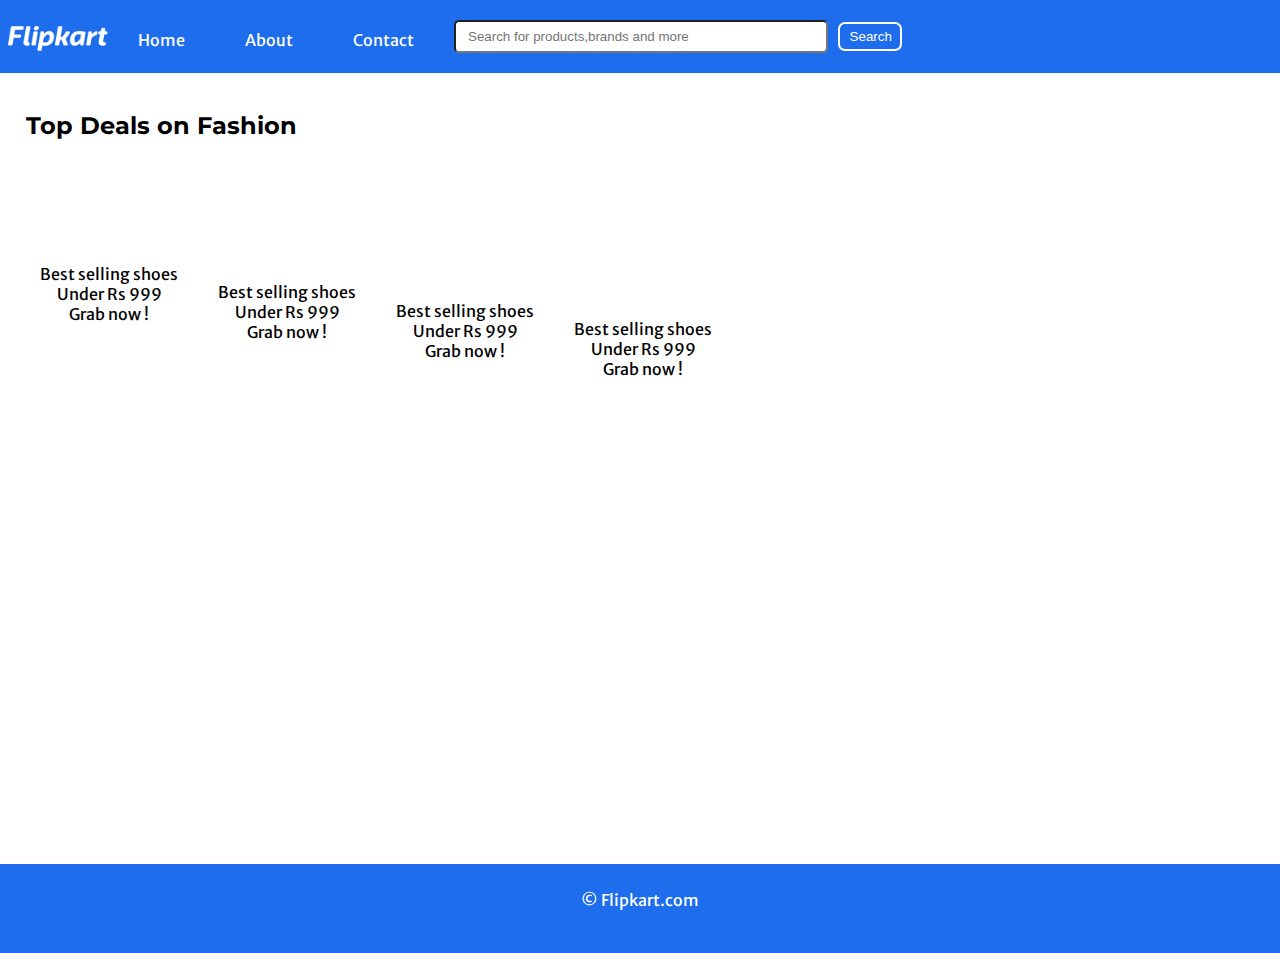
==== Web Development/codeWithHarry/FlipkartClone/index.html @ 8aa13978 "my commit" ====
<!DOCTYPE html>
<html lang="en">
<head>
    <meta charset="UTF-8">
    <meta http-equiv="X-UA-Compatible" content="IE=edge">
    <meta name="viewport" content="width=device-width, initial-scale=1.0">
    <title>Flipkart</title>
   <link rel="stylesheet" href="css/flipkart.css">
   <link rel="stylesheet" href="css/responsive.css">
   <link rel="icon" href="images/flipkart.png">
   <link rel="preconnect" href="https://fonts.googleapis.com">
<link rel="preconnect" href="https://fonts.gstatic.com" crossorigin>
<link href="https://fonts.googleapis.com/css2?family=Merriweather+Sans:wght@300&family=Montserrat:wght@100&family=Ms+Madi&family=Sacramento&family=Square+Peg&display=swap" rel="stylesheet">
</head>
<body>
    <header>
        <nav>
            <img class="logo"
            src="images/logo.png" alt=""
            width="100px" height="25px">
            <ul>
                <li><a href="#home"> Home</a> </li>
                <li><a href="#about">About</a></li>
                <li><a href="#Contact">Contact</a></li>
            </ul>
            <div class="search-bar">
                <label for="Search"></label>
                <input type="text" placeholder="Search for products,brands and more">
                <button class="search-btn">Search</button>
            </div>
           
        </nav>
    </header>
    <main>
        <div class="container">
        <div class="main-img">
            <img src="https://source.unsplash.com/1300x500/?clothes,electronics,jewellery" alt="">
        </div>
        <h2>Top Deals on Fashion</h2>
        <div class="card">
            <div class="card-item">
                <img src="https://source.unsplash.com/160x160/?shoes" alt="">
            
            <div class="item-desc">
                <p>Best selling shoes</p>
                <p>Under Rs 999</p>
                <p>Grab now !</p>
            </div>
            
        
        <div class="card">
            <div class="card-item">
                <img src="https://source.unsplash.com/160x160/?shoes" alt="">
            
            <div class="item-desc">
                <p>Best selling shoes</p>
                <p>Under Rs 999</p>
                <p>Grab now !</p>
            </div>
            <div class="card">
                <div class="card-item">
                    <img src="https://source.unsplash.com/160x160/?shoes" alt="">
                
                <div class="item-desc">
                    <p>Best selling shoes</p>
                    <p>Under Rs 999</p>
                    <p>Grab now !</p>
                </div>
                <div class="card">
                    <div class="card-item">
                        <img src="https://source.unsplash.com/160x160/?shoes" alt="">
                    
                    <div class="item-desc">
                        <p>Best selling shoes</p>
                        <p>Under Rs 999</p>
                        <p>Grab now !</p>
                    </div>
        
    
    </div>
    </main>
    <footer class="copyright">&copy Flipkart.com</footer>
</body>
</html>
---- Web Development/codeWithHarry/FlipkartClone/css/flipkart.css ----
body
{
    font-family: 'Merriweather Sans', sans-serif;
}
* {
    margin: 0;
    padding: 0;
}

/* header{ 
    padding: 50px auto 50px auto; 
 } */
nav ul {
    height: 58px;
    display: flex;
}

nav ul li {
    display: inline;
    margin: 30px;
    /* padding: 50px auto; */
}
nav ul li a{
    color: white;
    text-decoration: none;
}
nav ul li a:hover
{
    font-weight: bold;
}

nav {
    width: 1369px;
    /* height: 70px; */
    display: flex;
    /* padding: 50px auto 50px auto; */
    justify-content: left;
    background-color: #1d6ded;
    color: white;
    /* position: static;
    top: 0px; */
  

    /* padding: 20px auto 20px 10px; invalid property here*/
}

.logo {
   
    display: flex;
    align-items: center;
    padding: 26px 0 22px 8px;
    
}
.search-bar
{
    display: flex;
    align-items: center;
    
}
.search-bar input
{
    border-radius: 5px;
    margin: auto 10px;
    width: 27vw;
height: 29px;
padding: 0 12px;
}
.search-btn
{display: flex; 
margin:21px 0;
width: 64px;
height: 29px;
padding: 5px 0 0 10px;
background-color:#1d6ded;
color: white;
border-style: solid;
border-width: 2px;
border-color: white;
border-radius: 7px;
cursor: pointer;

}
.search-btn:hover
{
    background-color: white;
    color: #1d6ded;
}

.container {
    min-height: calc(100vh - 58px - 7vh); 
    /*100vh-nav ul height-copyright height*/
}
.main-img
{
    width: 70vw;
    margin: 12px 0 auto 30px;
    display: flex;
    align-items: center;
}
 h2
{
    padding: 26px 26px;
    font-family:Montserrat;
}
    .card
{
    /* background-color: purple; */
    max-width: 171vw;
    margin: 37px auto auto 40px;
    /* display:flex; */
}
.card-item
{
    display:flex;
    justify-content: center;
    align-items: center;
    /* margin: 0 15px; */
}

.item-desc
{  display: flex;
    text-align: center;
    margin: 5px 0;
    flex-direction: column;
}
.copyright {
    height: 7vh;
    background-color: #1d6ded;
    color: white;
    text-align: center;
    padding-top: 26px;
}
---- Web Development/codeWithHarry/FlipkartClone/css/responsive.css ----
@media screen and (max-width:1000px)
{
    nav{
        flex-direction: column;
    }
    nav ul
    {
        justify-content: center;
        align-items: center;
        /* padding: 0 440px 30px 0; */
        height: 34px;
        
    }
    .logo{
        justify-content: center;
        align-items: center;
        margin: 12px 0;
        /* padding: 15px 400px; */
    }
    .search-bar
    {
        justify-content: center;
        /* padding: 0 400px 0 0px; */
    }
    .search-btn
    {
        width: 59px;
    }
   
}
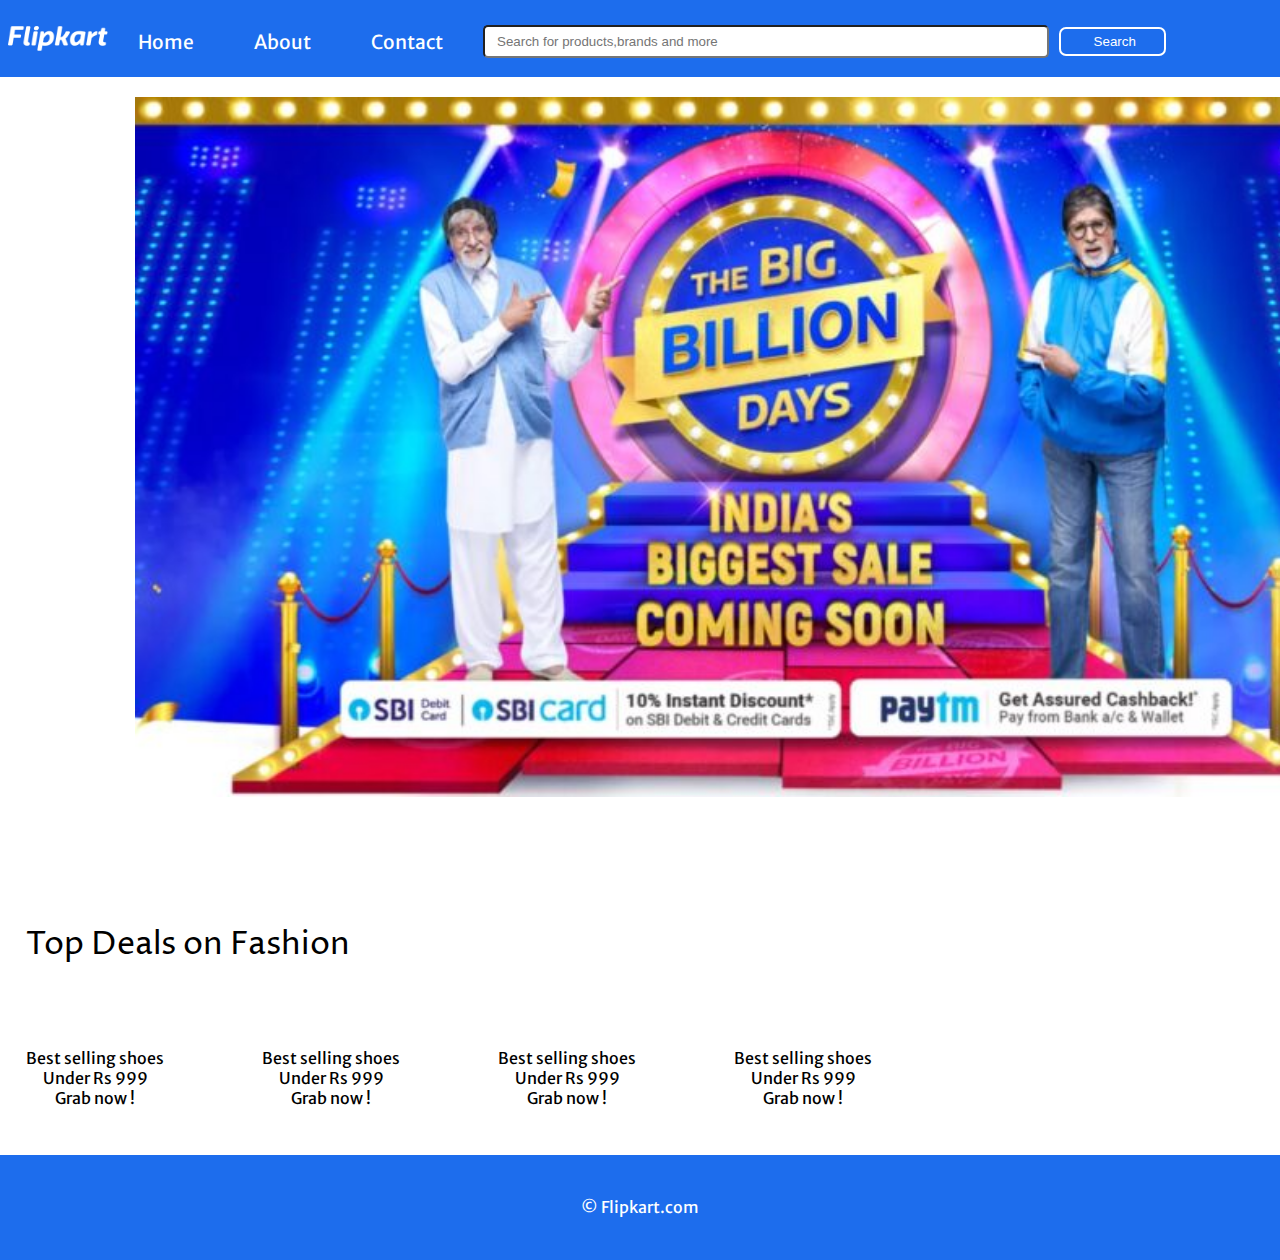
==== commit cbb20372: "my new commit" ====
--- a/Web Development/codeWithHarry/FlipkartClone/index.html
+++ b/Web Development/codeWithHarry/FlipkartClone/index.html
@@ -9,8 +9,9 @@
    <link rel="stylesheet" href="css/responsive.css">
    <link rel="icon" href="images/flipkart.png">
    <link rel="preconnect" href="https://fonts.googleapis.com">
-<link rel="preconnect" href="https://fonts.gstatic.com" crossorigin>
-<link href="https://fonts.googleapis.com/css2?family=Merriweather+Sans:wght@300&family=Montserrat:wght@100&family=Ms+Madi&family=Sacramento&family=Square+Peg&display=swap" rel="stylesheet">
+   <link rel="preconnect" href="https://fonts.googleapis.com">
+   <link rel="preconnect" href="https://fonts.gstatic.com" crossorigin>
+   <link href="https://fonts.googleapis.com/css2?family=Merriweather+Sans:wght@300&family=Montserrat:wght@100&family=Ms+Madi&family=Proza+Libre:wght@700&family=Sacramento&family=Square+Peg&display=swap" rel="stylesheet">
 </head>
 <body>
     <header>
@@ -34,48 +35,56 @@
     <main>
         <div class="container">
         <div class="main-img">
-            <img src="https://source.unsplash.com/1300x500/?clothes,electronics,jewellery" alt="">
+            <img src="images/flipkartSale.png" alt=""
+            width="1400px" height="700px">
         </div>
-        <h2>Top Deals on Fashion</h2>
+        <h1>Top Deals on Fashion</h1>
         <div class="card">
             <div class="card-item">
                 <img src="https://source.unsplash.com/160x160/?shoes" alt="">
             
-            <div class="item-desc">
+             <div class="item-desc">
                 <p>Best selling shoes</p>
                 <p>Under Rs 999</p>
                 <p>Grab now !</p>
+             </div>
             </div>
-            
-        
-        <div class="card">
-            <div class="card-item">
-                <img src="https://source.unsplash.com/160x160/?shoes" alt="">
-            
-            <div class="item-desc">
-                <p>Best selling shoes</p>
-                <p>Under Rs 999</p>
-                <p>Grab now !</p>
             </div>
             <div class="card">
                 <div class="card-item">
                     <img src="https://source.unsplash.com/160x160/?shoes" alt="">
                 
-                <div class="item-desc">
+                 <div class="item-desc">
                     <p>Best selling shoes</p>
                     <p>Under Rs 999</p>
                     <p>Grab now !</p>
+                 </div>
+                </div>
                 </div>
                 <div class="card">
                     <div class="card-item">
                         <img src="https://source.unsplash.com/160x160/?shoes" alt="">
                     
-                    <div class="item-desc">
+                     <div class="item-desc">
                         <p>Best selling shoes</p>
                         <p>Under Rs 999</p>
                         <p>Grab now !</p>
+                     </div>
                     </div>
-        
+                    </div>
+                    <div class="card">
+                        <div class="card-item">
+                            <img src="https://source.unsplash.com/160x160/?shoes" alt="">
+                        
+                         <div class="item-desc">
+                            <p>Best selling shoes</p>
+                            <p>Under Rs 999</p>
+                            <p>Grab now !</p>
+                         </div>
+                        </div>
+                        </div>
+                        
+
     
     </div>
     </main>
--- a/Web Development/codeWithHarry/FlipkartClone/css/flipkart.css
+++ b/Web Development/codeWithHarry/FlipkartClone/css/flipkart.css
@@ -1,7 +1,7 @@
-body
-{
+body {
     font-family: 'Merriweather Sans', sans-serif;
 }
+
 * {
     margin: 0;
     padding: 0;
@@ -20,17 +20,19 @@
     margin: 30px;
     /* padding: 50px auto; */
 }
-nav ul li a{
+
+nav ul li a {
     color: white;
     text-decoration: none;
+    font-size: larger;
 }
-nav ul li a:hover
-{
+
+nav ul li a:hover {
     font-weight: bold;
 }
 
 nav {
-    width: 1369px;
+    width: 1685px;
     /* height: 70px; */
     display: flex;
     /* padding: 50px auto 50px auto; */
@@ -39,94 +41,107 @@
     color: white;
     /* position: static;
     top: 0px; */
-  
+
 
     /* padding: 20px auto 20px 10px; invalid property here*/
 }
 
 .logo {
-   
+
     display: flex;
     align-items: center;
     padding: 26px 0 22px 8px;
-    
+
 }
-.search-bar
-{
+
+.search-bar {
+    padding-top: 6px;
     display: flex;
     align-items: center;
-    
+
 }
-.search-bar input
-{
+
+.search-bar input {
     border-radius: 5px;
     margin: auto 10px;
-    width: 27vw;
-height: 29px;
-padding: 0 12px;
+    width: 42vw;
+    height: 29px;
+    padding: 0 12px;
 }
-.search-btn
-{display: flex; 
-margin:21px 0;
-width: 64px;
-height: 29px;
-padding: 5px 0 0 10px;
-background-color:#1d6ded;
-color: white;
-border-style: solid;
-border-width: 2px;
-border-color: white;
-border-radius: 7px;
-cursor: pointer;
+
+.search-btn {
+    display: flex;
+    margin: 21px 0;
+    width: 107px;
+    height: 29px;
+    padding: 5px 2px 0 33px;
+    background-color: #1d6ded;
+    color: white;
+    border-style: solid;
+    border-width: 2px;
+    border-color: white;
+    border-radius: 7px;
+    cursor: pointer;
 
 }
-.search-btn:hover
-{
+
+.search-btn:hover {
     background-color: white;
     color: #1d6ded;
 }
 
 .container {
-    min-height: calc(100vh - 58px - 7vh); 
+    min-height: calc(100vh - 58px - 7vh);
     /*100vh-nav ul height-copyright height*/
 }
-.main-img
-{
-    width: 70vw;
-    margin: 12px 0 auto 30px;
+
+.main-img {
+
+    margin: 20px 0px 100px 135px;
     display: flex;
     align-items: center;
 }
- h2
-{
+
+h1 {
     padding: 26px 26px;
-    font-family:Montserrat;
+    font-family: 'Proza Libre', sans-serif;
+    font-weight: lighter;
 }
-    .card
-{
+
+.card {
     /* background-color: purple; */
     max-width: 171vw;
-    margin: 37px auto auto 40px;
-    /* display:flex; */
+    display: inline-flex;
+    margin-top: 29px;
+    margin-left: 26px;
+    margin-right: 69px;
+    margin-bottom: 21px;
+    /* margin: 37px auto auto 40px; */
+    /* display:flex;
+    align-items: center;
+    justify-content: center; */
+
 }
-.card-item
-{
-    display:flex;
+
+.card-item {
+    display: inline-flex;
     justify-content: center;
     align-items: center;
+    flex-direction: row;
     /* margin: 0 15px; */
 }
 
-.item-desc
-{  display: flex;
+.item-desc {
+    /* display: flex; */
     text-align: center;
-    margin: 5px 0;
-    flex-direction: column;
+    margin: 26px 0;
+    /* flex-direction: column; */
 }
+
 .copyright {
     height: 7vh;
     background-color: #1d6ded;
     color: white;
     text-align: center;
-    padding-top: 26px;
-}
+    padding-top: 42px;
+}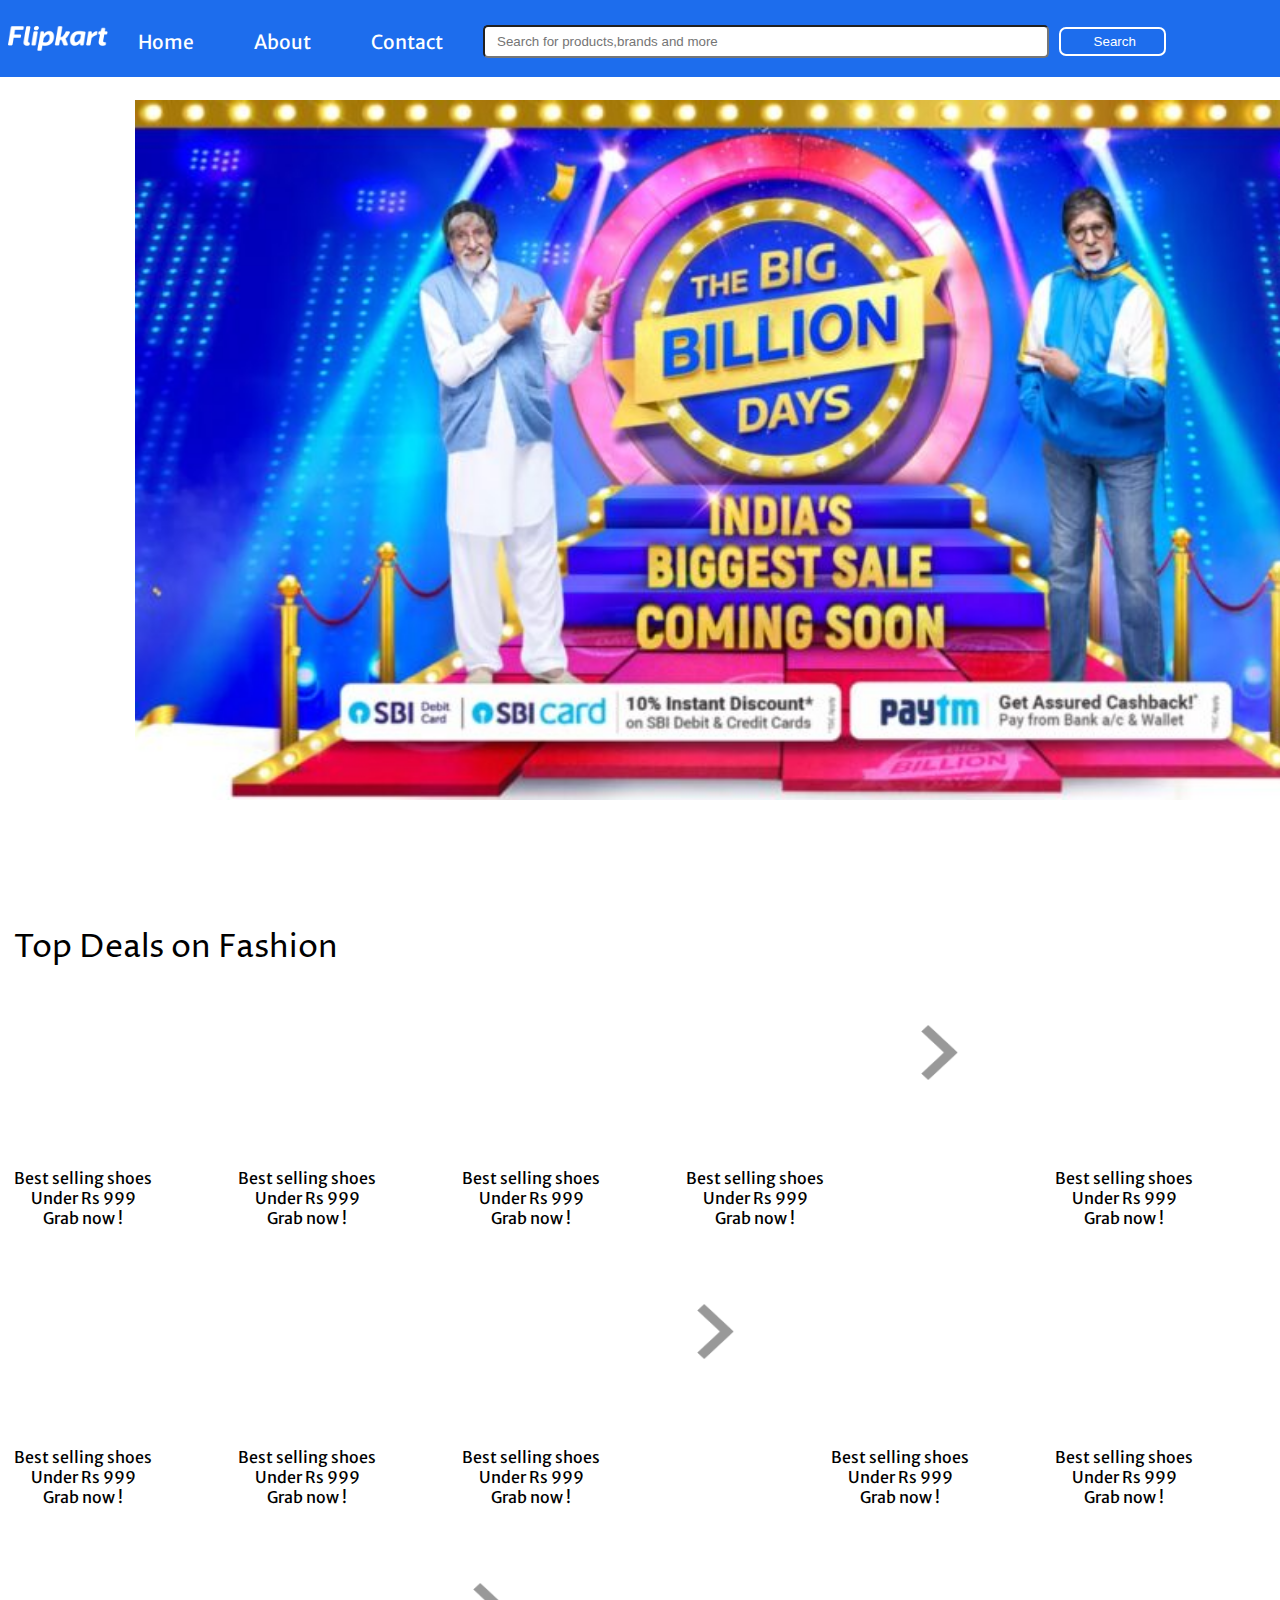
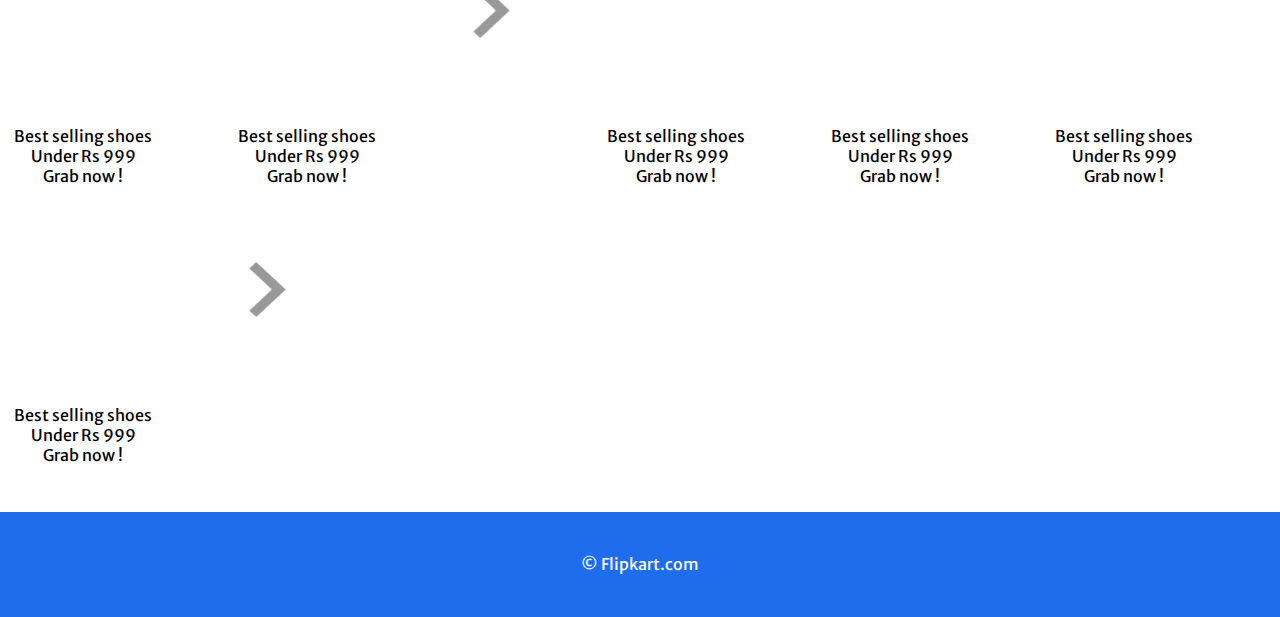
==== commit 989e0323: "added some new css properties" ====
--- a/Web Development/codeWithHarry/FlipkartClone/index.html
+++ b/Web Development/codeWithHarry/FlipkartClone/index.html
@@ -1,93 +1,262 @@
 <!DOCTYPE html>
 <html lang="en">
-<head>
-    <meta charset="UTF-8">
-    <meta http-equiv="X-UA-Compatible" content="IE=edge">
-    <meta name="viewport" content="width=device-width, initial-scale=1.0">
+  <head>
+    <meta charset="UTF-8" />
+    <meta http-equiv="X-UA-Compatible" content="IE=edge" />
+    <meta name="viewport" content="width=device-width, initial-scale=1.0" />
     <title>Flipkart</title>
-   <link rel="stylesheet" href="css/flipkart.css">
-   <link rel="stylesheet" href="css/responsive.css">
-   <link rel="icon" href="images/flipkart.png">
-   <link rel="preconnect" href="https://fonts.googleapis.com">
-   <link rel="preconnect" href="https://fonts.googleapis.com">
-   <link rel="preconnect" href="https://fonts.gstatic.com" crossorigin>
-   <link href="https://fonts.googleapis.com/css2?family=Merriweather+Sans:wght@300&family=Montserrat:wght@100&family=Ms+Madi&family=Proza+Libre:wght@700&family=Sacramento&family=Square+Peg&display=swap" rel="stylesheet">
-</head>
-<body>
+    <link rel="stylesheet" href="css/flipkart.css" />
+    <link rel="stylesheet" href="css/responsive.css" />
+    <link rel="icon" href="images/flipkart.png" />
+    <link rel="preconnect" href="https://fonts.googleapis.com" />
+    <link rel="preconnect" href="https://fonts.googleapis.com" />
+    <link rel="preconnect" href="https://fonts.gstatic.com" crossorigin />
+    <link
+      href="https://fonts.googleapis.com/css2?family=Merriweather+Sans:wght@300&family=Montserrat:wght@100&family=Ms+Madi&family=Proza+Libre:wght@700&family=Sacramento&family=Square+Peg&display=swap"
+      rel="stylesheet"
+    />
+  </head>
+  <body>
     <header>
-        <nav>
-            <img class="logo"
-            src="images/logo.png" alt=""
-            width="100px" height="25px">
-            <ul>
-                <li><a href="#home"> Home</a> </li>
-                <li><a href="#about">About</a></li>
-                <li><a href="#Contact">Contact</a></li>
-            </ul>
-            <div class="search-bar">
-                <label for="Search"></label>
-                <input type="text" placeholder="Search for products,brands and more">
-                <button class="search-btn">Search</button>
-            </div>
-           
-        </nav>
+      <nav>
+        <img
+          class="logo"
+          src="images/logo.png"
+          alt=""
+          width="100px"
+          height="25px"
+        />
+        <ul>
+          <li><a href="#home"> Home</a></li>
+          <li><a href="#about">About</a></li>
+          <li><a href="#Contact">Contact</a></li>
+        </ul>
+        <div class="search-bar">
+          <label for="Search"></label>
+          <input
+            type="text"
+            placeholder="Search for products,brands and more"
+          />
+          <button class="search-btn">Search</button>
+        </div>
+      </nav>
     </header>
     <main>
-        <div class="container">
+      <div class="container">
         <div class="main-img">
-            <img src="images/flipkartSale.png" alt=""
-            width="1400px" height="700px">
+          <img
+            src="images/flipkartSale.png"
+            alt=""
+            width="1400px"
+            height="700px"
+          />
         </div>
         <h1>Top Deals on Fashion</h1>
         <div class="card">
-            <div class="card-item">
-                <img src="https://source.unsplash.com/160x160/?shoes" alt="">
+          <div class="card-item">
+            <img src="https://source.unsplash.com/300x200/?shoes" alt="" />
             
-             <div class="item-desc">
-                <p>Best selling shoes</p>
-                <p>Under Rs 999</p>
-                <p>Grab now !</p>
-             </div>
-            </div>
-            </div>
-            <div class="card">
-                <div class="card-item">
-                    <img src="https://source.unsplash.com/160x160/?shoes" alt="">
-                
-                 <div class="item-desc">
-                    <p>Best selling shoes</p>
-                    <p>Under Rs 999</p>
-                    <p>Grab now !</p>
-                 </div>
-                </div>
-                </div>
-                <div class="card">
-                    <div class="card-item">
-                        <img src="https://source.unsplash.com/160x160/?shoes" alt="">
-                    
-                     <div class="item-desc">
-                        <p>Best selling shoes</p>
-                        <p>Under Rs 999</p>
-                        <p>Grab now !</p>
-                     </div>
-                    </div>
-                    </div>
-                    <div class="card">
-                        <div class="card-item">
-                            <img src="https://source.unsplash.com/160x160/?shoes" alt="">
-                        
-                         <div class="item-desc">
-                            <p>Best selling shoes</p>
-                            <p>Under Rs 999</p>
-                            <p>Grab now !</p>
-                         </div>
-                        </div>
-                        </div>
-                        
-
-    
-    </div>
+            <div class="item-desc">
+              <p>Best selling shoes</p>
+              <p>Under Rs 999</p>
+              <p>Grab now !</p>
+              
+            </div>
+          </div>
+        </div>
+        <div class="card">
+          <div class="card-item">
+            <img src="https://source.unsplash.com/300x200/?clothes" alt="" />
+
+            <div class="item-desc">
+              <p>Best selling shoes</p>
+              <p>Under Rs 999</p>
+              <p>Grab now !</p>
+            </div>
+          </div>
+        </div>
+        <div class="card">
+          <div class="card-item">
+            <img src="https://source.unsplash.com/300x200/?watches" alt="" />
+
+            <div class="item-desc">
+              <p>Best selling shoes</p>
+              <p>Under Rs 999</p>
+              <p>Grab now !</p>
+            </div>
+          </div>
+        </div>
+        <div class="card">
+          <div class="card-item">
+            <img src="https://source.unsplash.com/300x200/?jewellery" alt="" />
+           
+
+            <div class="item-desc">
+              <p>Best selling shoes</p>
+              <p>Under Rs 999</p>
+              <p>Grab now !</p>
+            </div>
+            
+          </div>
+        </div>
+        <div class="card">
+            <div class="card-item">
+              <img class="show-more" src="images/show_more.png" alt=""/>
+              
+            </div>
+          </div>
+        <div class="card">
+          <div class="card-item">
+            <img src="https://source.unsplash.com/300x200/?luggages" alt="" />
+
+            <div class="item-desc">
+              <p>Best selling shoes</p>
+              <p>Under Rs 999</p>
+              <p>Grab now !</p>
+            </div>
+          </div>
+        </div>
+        <div class="card">
+          <div class="card-item">
+            <img src="https://source.unsplash.com/300x200/?cosmetics" alt="" />
+
+            <div class="item-desc">
+              <p>Best selling shoes</p>
+              <p>Under Rs 999</p>
+              <p>Grab now !</p>
+            </div>
+          </div>
+        </div>
+        <div class="card">
+            <div class="card-item">
+              <img src="https://source.unsplash.com/300x200/?sunglasses" alt="" />
+  
+              <div class="item-desc">
+                <p>Best selling shoes</p>
+                <p>Under Rs 999</p>
+                <p>Grab now !</p>
+              </div>
+            </div>
+          </div>
+          <div class="card">
+            <div class="card-item">
+              <img src="https://source.unsplash.com/300x200/?purses" alt="" />
+  
+              <div class="item-desc">
+                <p>Best selling shoes</p>
+                <p>Under Rs 999</p>
+                <p>Grab now !</p>
+              </div>
+            </div>
+          </div>
+          <div class="card">
+            <div class="card-item">
+              <img class="show-more" src="images/show_more.png" alt=""/>
+              
+            </div>
+          </div>
+          <div class="card">
+            <div class="card-item">
+              <img src="https://source.unsplash.com/300x200/?footwear" alt="" />
+  
+              <div class="item-desc">
+                <p>Best selling shoes</p>
+                <p>Under Rs 999</p>
+                <p>Grab now !</p>
+              </div>
+            </div>
+          </div>
+          <div class="card">
+            <div class="card-item">
+              <img src="https://source.unsplash.com/300x200/?sandles" alt="" />
+  
+              <div class="item-desc">
+                <p>Best selling shoes</p>
+                <p>Under Rs 999</p>
+                <p>Grab now !</p>
+              </div>
+            </div>
+          </div>
+          <div class="card">
+            <div class="card-item">
+              <img src="https://source.unsplash.com/300x200/?keychain" alt="" />
+  
+              <div class="item-desc">
+                <p>Best selling shoes</p>
+                <p>Under Rs 999</p>
+                <p>Grab now !</p>
+              </div>
+            </div>
+          </div>
+          <div class="card">
+            <div class="card-item">
+              <img src="https://source.unsplash.com/300x200/?ties" alt="" />
+  
+              <div class="item-desc">
+                <p>Best selling shoes</p>
+                <p>Under Rs 999</p>
+                <p>Grab now !</p>
+              </div>
+            </div>
+          </div>
+          <div class="card">
+            <div class="card-item">
+              <img class="show-more" src="images/show_more.png" alt=""/>
+              
+            </div>
+          </div>
+          <div class="card">
+            <div class="card-item">
+              <img src="https://source.unsplash.com/300x200/?wallets" alt="" />
+  
+              <div class="item-desc">
+                <p>Best selling shoes</p>
+                <p>Under Rs 999</p>
+                <p>Grab now !</p>
+              </div>
+            </div>
+          </div>
+          <div class="card">
+            <div class="card-item">
+              <img src="https://source.unsplash.com/300x200/?jeans" alt="" />
+  
+              <div class="item-desc">
+                <p>Best selling shoes</p>
+                <p>Under Rs 999</p>
+                <p>Grab now !</p>
+              </div>
+            </div>
+          </div>
+          <div class="card">
+            <div class="card-item">
+              <img src="https://source.unsplash.com/300x200/?skirts" alt="" />
+  
+              <div class="item-desc">
+                <p>Best selling shoes</p>
+                <p>Under Rs 999</p>
+                <p>Grab now !</p>
+              </div>
+            </div>
+          </div>
+          <div class="card">
+            <div class="card-item">
+              <img src="https://source.unsplash.com/300x200/?rings" alt="" />
+  
+              <div class="item-desc">
+                <p>Best selling shoes</p>
+                <p>Under Rs 999</p>
+                <p>Grab now !</p>
+              </div>
+            </div>
+          </div>
+          <div class="card">
+            <div class="card-item">
+              <img class="show-more" src="images/show_more.png" alt=""/>
+              
+            </div>
+          </div>
+      </div>
     </main>
     <footer class="copyright">&copy Flipkart.com</footer>
-</body>
-</html>+  </body>
+</html>
--- a/Web Development/codeWithHarry/FlipkartClone/css/flipkart.css
+++ b/Web Development/codeWithHarry/FlipkartClone/css/flipkart.css
@@ -42,6 +42,10 @@
     /* position: static;
     top: 0px; */
 
+    position: fixed;
+    top: 0;
+    width: 100%;
+    /*position,top and width for making nav bar sticky*/
 
     /* padding: 20px auto 20px 10px; invalid property here*/
 }
@@ -97,13 +101,17 @@
 
 .main-img {
 
-    margin: 20px 0px 100px 135px;
+    margin: 100px 0px 100px 135px;
     display: flex;
     align-items: center;
 }
 
+.main-img:hover {
+    cursor: pointer;
+}
+
 h1 {
-    padding: 26px 26px;
+    padding: 26px 14px;
     font-family: 'Proza Libre', sans-serif;
     font-weight: lighter;
 }
@@ -113,30 +121,35 @@
     max-width: 171vw;
     display: inline-flex;
     margin-top: 29px;
-    margin-left: 26px;
+    margin-left: 14px;
     margin-right: 69px;
     margin-bottom: 21px;
     /* margin: 37px auto auto 40px; */
-    /* display:flex;
-    align-items: center;
-    justify-content: center; */
+
 
 }
 
-.card-item {
-    display: inline-flex;
-    justify-content: center;
+.card-item:hover {
+    /* display: inline-flex; */
+    /*if display is inline flex,then p will be
+    displayed alongside */
+    /* justify-content: center; since display flex is not applied these 3 
+    properties will have no effect
     align-items: center;
-    flex-direction: row;
+    flex-direction: row; */
     /* margin: 0 15px; */
+    cursor: pointer;
 }
 
 .item-desc {
-    /* display: flex; */
+    /* display: flex; if item-desc display is flex,then all lines of 3 para's
+    will be displayed in a single line*/
     text-align: center;
     margin: 26px 0;
     /* flex-direction: column; */
 }
+
+
 
 .copyright {
     height: 7vh;
@@ -144,4 +157,14 @@
     color: white;
     text-align: center;
     padding-top: 42px;
+}
+
+.show-more {
+    width: 59px;
+    height: 55px;
+    padding-bottom: 58px;
+    filter: drop-shadow(0 0 0 grey);
+    filter: opacity(0.4);
+    /*by using filter drop shadow and opacity we have changed the color of
+    show more image from black to grey*/
 }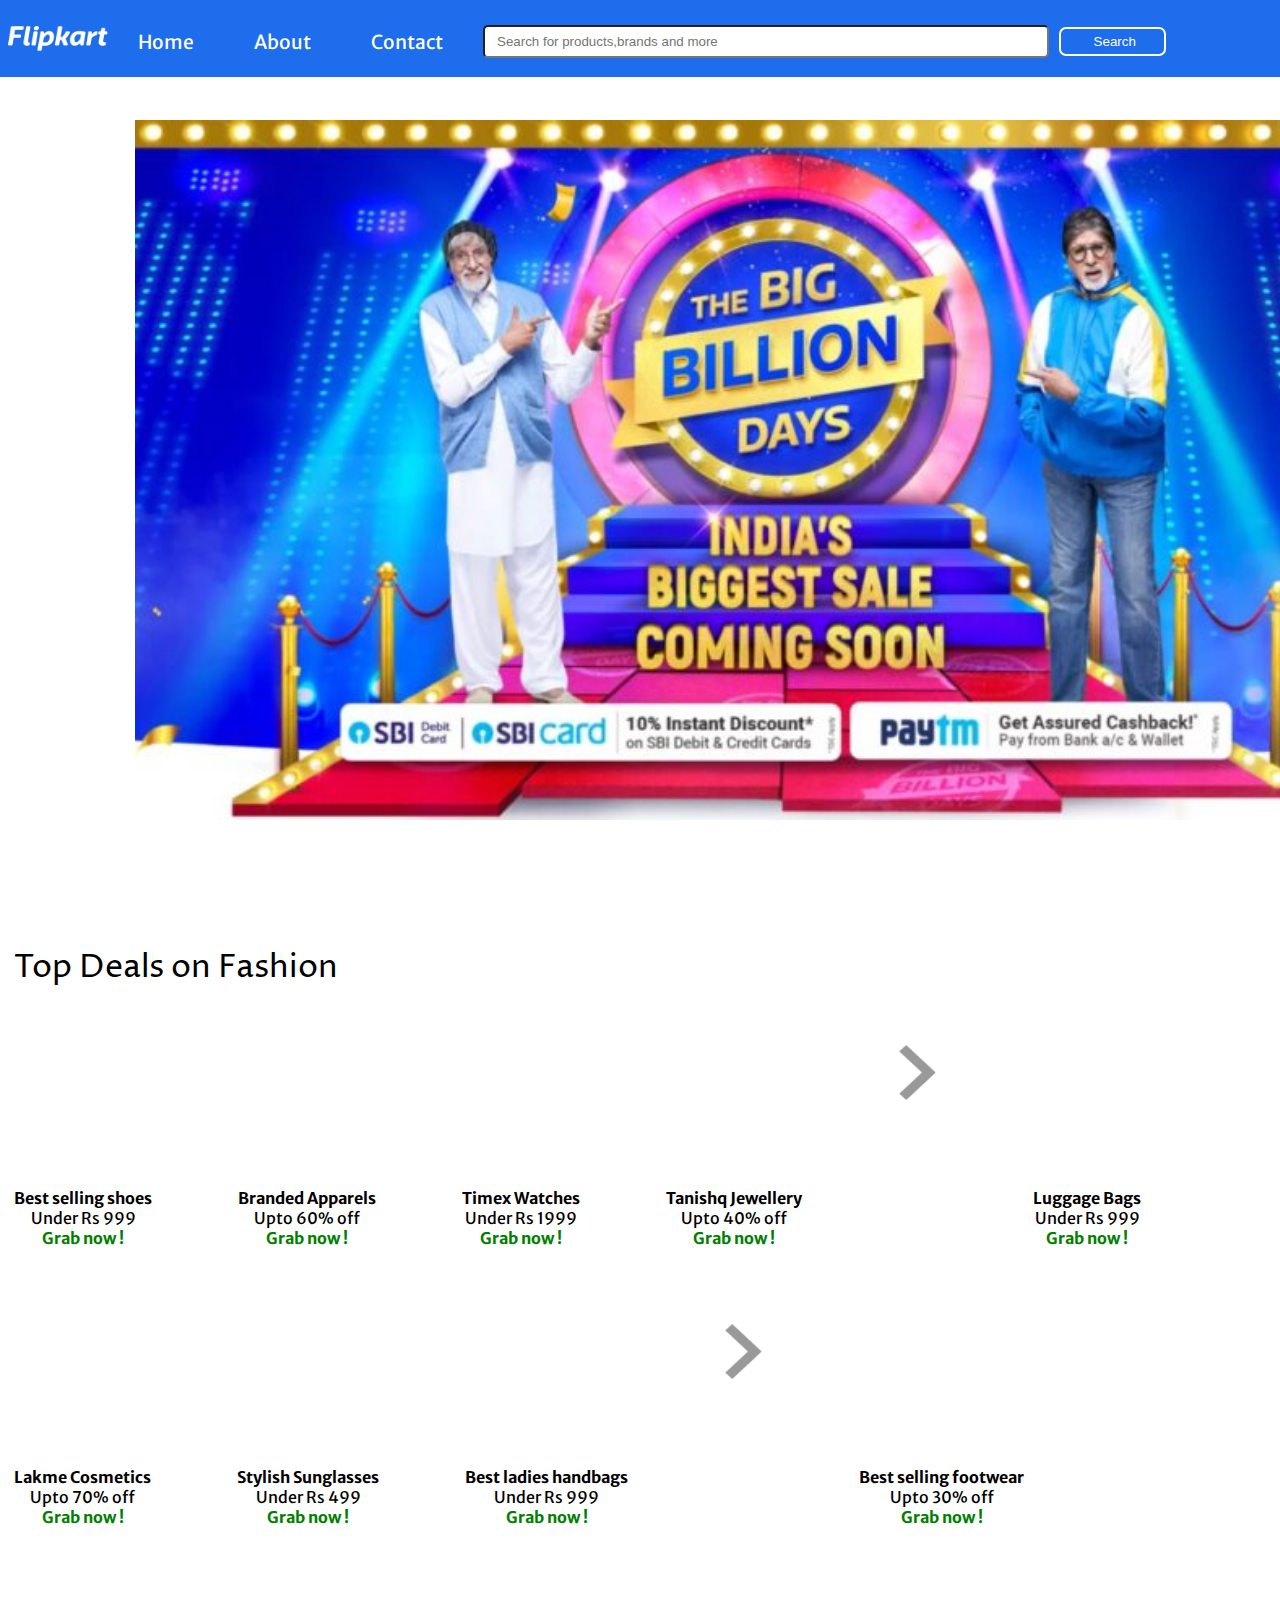
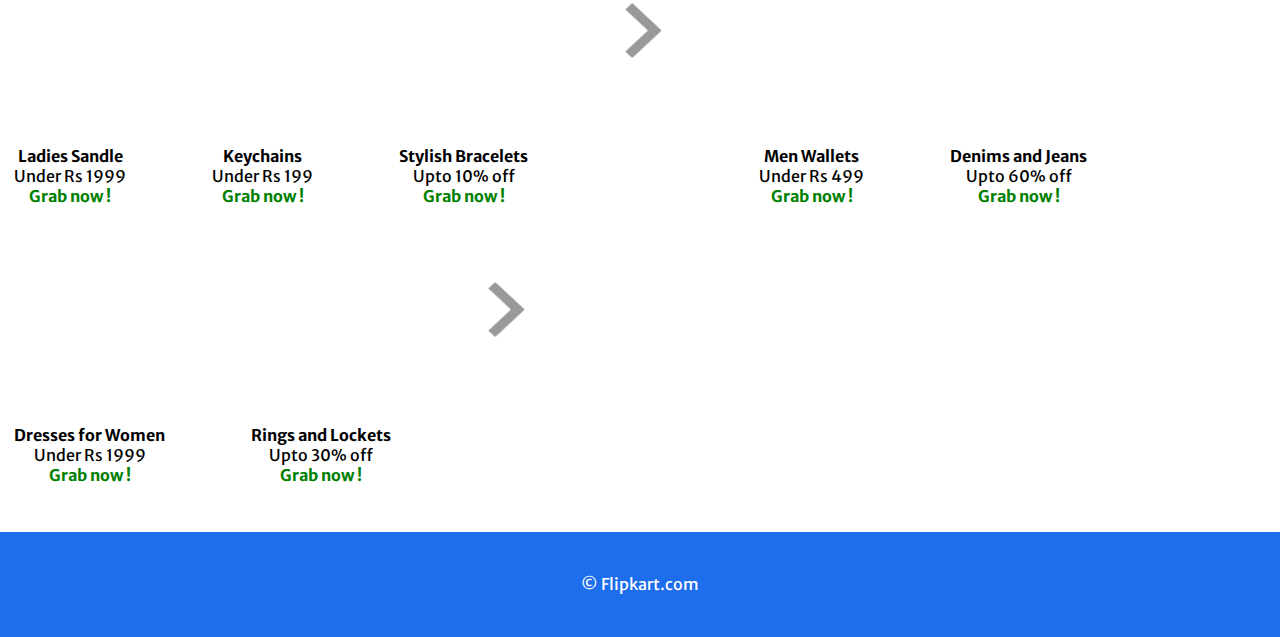
==== commit a6ed1f97: "added hyperlinks" ====
--- a/Web Development/codeWithHarry/FlipkartClone/index.html
+++ b/Web Development/codeWithHarry/FlipkartClone/index.html
@@ -8,12 +8,9 @@
     <link rel="stylesheet" href="css/flipkart.css" />
     <link rel="stylesheet" href="css/responsive.css" />
     <link rel="icon" href="images/flipkart.png" />
-    <link rel="preconnect" href="https://fonts.googleapis.com" />
-    <link rel="preconnect" href="https://fonts.googleapis.com" />
-    <link rel="preconnect" href="https://fonts.gstatic.com" crossorigin />
-    <link
-      href="https://fonts.googleapis.com/css2?family=Merriweather+Sans:wght@300&family=Montserrat:wght@100&family=Ms+Madi&family=Proza+Libre:wght@700&family=Sacramento&family=Square+Peg&display=swap"
-      rel="stylesheet"
+    <link rel="preconnect" href="https://fonts.googleapis.com">
+<link rel="preconnect" href="https://fonts.gstatic.com" crossorigin>
+<link href="https://fonts.googleapis.com/css2?family=Lato:wght@300&family=Merriweather+Sans:wght@300&family=Montserrat:wght@100&family=Ms+Madi&family=Proza+Libre:wght@700&family=Sacramento&family=Square+Peg&display=swap" rel="stylesheet">
     />
   </head>
   <body>
@@ -57,9 +54,11 @@
             <img src="https://source.unsplash.com/300x200/?shoes" alt="" />
             
             <div class="item-desc">
-              <p>Best selling shoes</p>
+              <p><strong>Best selling shoes</strong> </p>
               <p>Under Rs 999</p>
-              <p>Grab now !</p>
+              <p><a class="grab-now" href="#grab-now"> Grab now !</a>
+               
+              </p>
               
             </div>
           </div>
@@ -69,9 +68,11 @@
             <img src="https://source.unsplash.com/300x200/?clothes" alt="" />
 
             <div class="item-desc">
-              <p>Best selling shoes</p>
-              <p>Under Rs 999</p>
-              <p>Grab now !</p>
+              <p><strong>Branded Apparels</strong> </p>
+              <p>Upto 60% off</p>
+              <p><a class="grab-now" href="#grab-now"> Grab now !</a>
+               
+              </p>
             </div>
           </div>
         </div>
@@ -80,9 +81,11 @@
             <img src="https://source.unsplash.com/300x200/?watches" alt="" />
 
             <div class="item-desc">
-              <p>Best selling shoes</p>
-              <p>Under Rs 999</p>
-              <p>Grab now !</p>
+              <p><strong>Timex Watches</strong> </p>
+              <p>Under Rs 1999</p>
+              <p><a class="grab-now" href="#grab-now"> Grab now !</a>
+               
+              </p>
             </div>
           </div>
         </div>
@@ -92,27 +95,31 @@
            
 
             <div class="item-desc">
-              <p>Best selling shoes</p>
+              <p><strong>Tanishq Jewellery</strong> </p>
+              <p>Upto 40% off</p>
+              <p><a class="grab-now" href="#grab-now"> Grab now !</a>
+               
+              </p>
+            </div>
+            
+          </div>
+        </div>
+        <div class="card">
+            <div class="card-item">
+              <img class="show-more" src="images/show_more.png" alt=""/>
+              
+            </div>
+          </div>
+        <div class="card">
+          <div class="card-item">
+            <img src="https://source.unsplash.com/300x200/?luggages" alt="" />
+
+            <div class="item-desc">
+              <p><strong>Luggage Bags</strong> </p>
               <p>Under Rs 999</p>
-              <p>Grab now !</p>
-            </div>
-            
-          </div>
-        </div>
-        <div class="card">
-            <div class="card-item">
-              <img class="show-more" src="images/show_more.png" alt=""/>
-              
-            </div>
-          </div>
-        <div class="card">
-          <div class="card-item">
-            <img src="https://source.unsplash.com/300x200/?luggages" alt="" />
-
-            <div class="item-desc">
-              <p>Best selling shoes</p>
-              <p>Under Rs 999</p>
-              <p>Grab now !</p>
+              <p><a class="grab-now" href="#grab-now"> Grab now !</a>
+               
+              </p>
             </div>
           </div>
         </div>
@@ -121,9 +128,11 @@
             <img src="https://source.unsplash.com/300x200/?cosmetics" alt="" />
 
             <div class="item-desc">
-              <p>Best selling shoes</p>
-              <p>Under Rs 999</p>
-              <p>Grab now !</p>
+              <p><strong>Lakme Cosmetics</strong> </p>
+              <p>Upto 70% off</p>
+              <p><a class="grab-now" href="#grab-now"> Grab now !</a>
+               
+              </p>
             </div>
           </div>
         </div>
@@ -132,20 +141,24 @@
               <img src="https://source.unsplash.com/300x200/?sunglasses" alt="" />
   
               <div class="item-desc">
-                <p>Best selling shoes</p>
+                <p><strong>Stylish Sunglasses</strong> </p>
+                <p>Under Rs 499</p>
+                <p><a class="grab-now" href="#grab-now"> Grab now !</a>
+               
+              </p>
+              </div>
+            </div>
+          </div>
+          <div class="card">
+            <div class="card-item">
+              <img src="https://source.unsplash.com/300x200/?purses" alt="" />
+  
+              <div class="item-desc">
+                <p><strong>Best ladies handbags</strong> </p>
                 <p>Under Rs 999</p>
-                <p>Grab now !</p>
-              </div>
-            </div>
-          </div>
-          <div class="card">
-            <div class="card-item">
-              <img src="https://source.unsplash.com/300x200/?purses" alt="" />
-  
-              <div class="item-desc">
-                <p>Best selling shoes</p>
-                <p>Under Rs 999</p>
-                <p>Grab now !</p>
+                <p><a class="grab-now" href="#grab-now"> Grab now !</a>
+               
+              </p>
               </div>
             </div>
           </div>
@@ -160,20 +173,24 @@
               <img src="https://source.unsplash.com/300x200/?footwear" alt="" />
   
               <div class="item-desc">
-                <p>Best selling shoes</p>
-                <p>Under Rs 999</p>
-                <p>Grab now !</p>
-              </div>
-            </div>
-          </div>
-          <div class="card">
-            <div class="card-item">
-              <img src="https://source.unsplash.com/300x200/?sandles" alt="" />
-  
-              <div class="item-desc">
-                <p>Best selling shoes</p>
-                <p>Under Rs 999</p>
-                <p>Grab now !</p>
+                <p><strong>Best selling footwear</strong> </p>
+                <p>Upto 30% off</p>
+                <p><a class="grab-now" href="#grab-now"> Grab now !</a>
+               
+              </p>
+              </div>
+            </div>
+          </div>
+          <div class="card">
+            <div class="card-item">
+              <img src="https://source.unsplash.com/300x200/?heels" alt="" />
+  
+              <div class="item-desc">
+                <p><strong>Ladies Sandle</strong> </p>
+                <p>Under Rs 1999</p>
+                <p><a class="grab-now" href="#grab-now"> Grab now !</a>
+               
+              </p>
               </div>
             </div>
           </div>
@@ -182,20 +199,24 @@
               <img src="https://source.unsplash.com/300x200/?keychain" alt="" />
   
               <div class="item-desc">
-                <p>Best selling shoes</p>
-                <p>Under Rs 999</p>
-                <p>Grab now !</p>
-              </div>
-            </div>
-          </div>
-          <div class="card">
-            <div class="card-item">
-              <img src="https://source.unsplash.com/300x200/?ties" alt="" />
-  
-              <div class="item-desc">
-                <p>Best selling shoes</p>
-                <p>Under Rs 999</p>
-                <p>Grab now !</p>
+                <p><strong>Keychains</strong> </p>
+                <p>Under Rs 199</p>
+                <p><a class="grab-now" href="#grab-now"> Grab now !</a>
+               
+              </p>
+              </div>
+            </div>
+          </div>
+          <div class="card">
+            <div class="card-item">
+              <img src="https://source.unsplash.com/300x200/?bracelets" alt="" />
+  
+              <div class="item-desc">
+                <p><strong>Stylish Bracelets</strong> </p>
+                <p>Upto 10% off</p>
+                <p><a class="grab-now" href="#grab-now"> Grab now !</a>
+               
+              </p>
               </div>
             </div>
           </div>
@@ -210,9 +231,11 @@
               <img src="https://source.unsplash.com/300x200/?wallets" alt="" />
   
               <div class="item-desc">
-                <p>Best selling shoes</p>
-                <p>Under Rs 999</p>
-                <p>Grab now !</p>
+                <p><strong>Men Wallets</strong> </p>
+                <p>Under Rs 499</p>
+                <p><a class="grab-now" href="#grab-now"> Grab now !</a>
+               
+              </p>
               </div>
             </div>
           </div>
@@ -221,9 +244,11 @@
               <img src="https://source.unsplash.com/300x200/?jeans" alt="" />
   
               <div class="item-desc">
-                <p>Best selling shoes</p>
-                <p>Under Rs 999</p>
-                <p>Grab now !</p>
+                <p><strong>Denims and Jeans</strong> </p>
+                <p>Upto 60% off</p>
+                <p><a class="grab-now" href="#grab-now"> Grab now !</a>
+               
+              </p>
               </div>
             </div>
           </div>
@@ -232,9 +257,11 @@
               <img src="https://source.unsplash.com/300x200/?skirts" alt="" />
   
               <div class="item-desc">
-                <p>Best selling shoes</p>
-                <p>Under Rs 999</p>
-                <p>Grab now !</p>
+                <p><strong>Dresses for Women</strong> </p>
+                <p>Under Rs 1999</p>
+                <p><a class="grab-now" href="#grab-now"> Grab now !</a>
+               
+              </p>
               </div>
             </div>
           </div>
@@ -243,9 +270,11 @@
               <img src="https://source.unsplash.com/300x200/?rings" alt="" />
   
               <div class="item-desc">
-                <p>Best selling shoes</p>
-                <p>Under Rs 999</p>
-                <p>Grab now !</p>
+                <p><strong>Rings and Lockets</strong> </p>
+                <p>Upto 30% off</p>
+                <p><a class="grab-now" href="#grab-now"> Grab now !</a>
+               
+              </p>
               </div>
             </div>
           </div>
--- a/Web Development/codeWithHarry/FlipkartClone/css/flipkart.css
+++ b/Web Development/codeWithHarry/FlipkartClone/css/flipkart.css
@@ -148,6 +148,14 @@
     margin: 26px 0;
     /* flex-direction: column; */
 }
+.grab-now
+{
+    text-decoration: none;
+    color: green;
+    /* font-family:'Lato', sans-serif; */
+    font-weight: bolder;
+
+}
 
 
 
@@ -167,4 +175,9 @@
     filter: opacity(0.4);
     /*by using filter drop shadow and opacity we have changed the color of
     show more image from black to grey*/
+}
+.show-more:hover
+{
+    
+    filter: opacity(1);
 }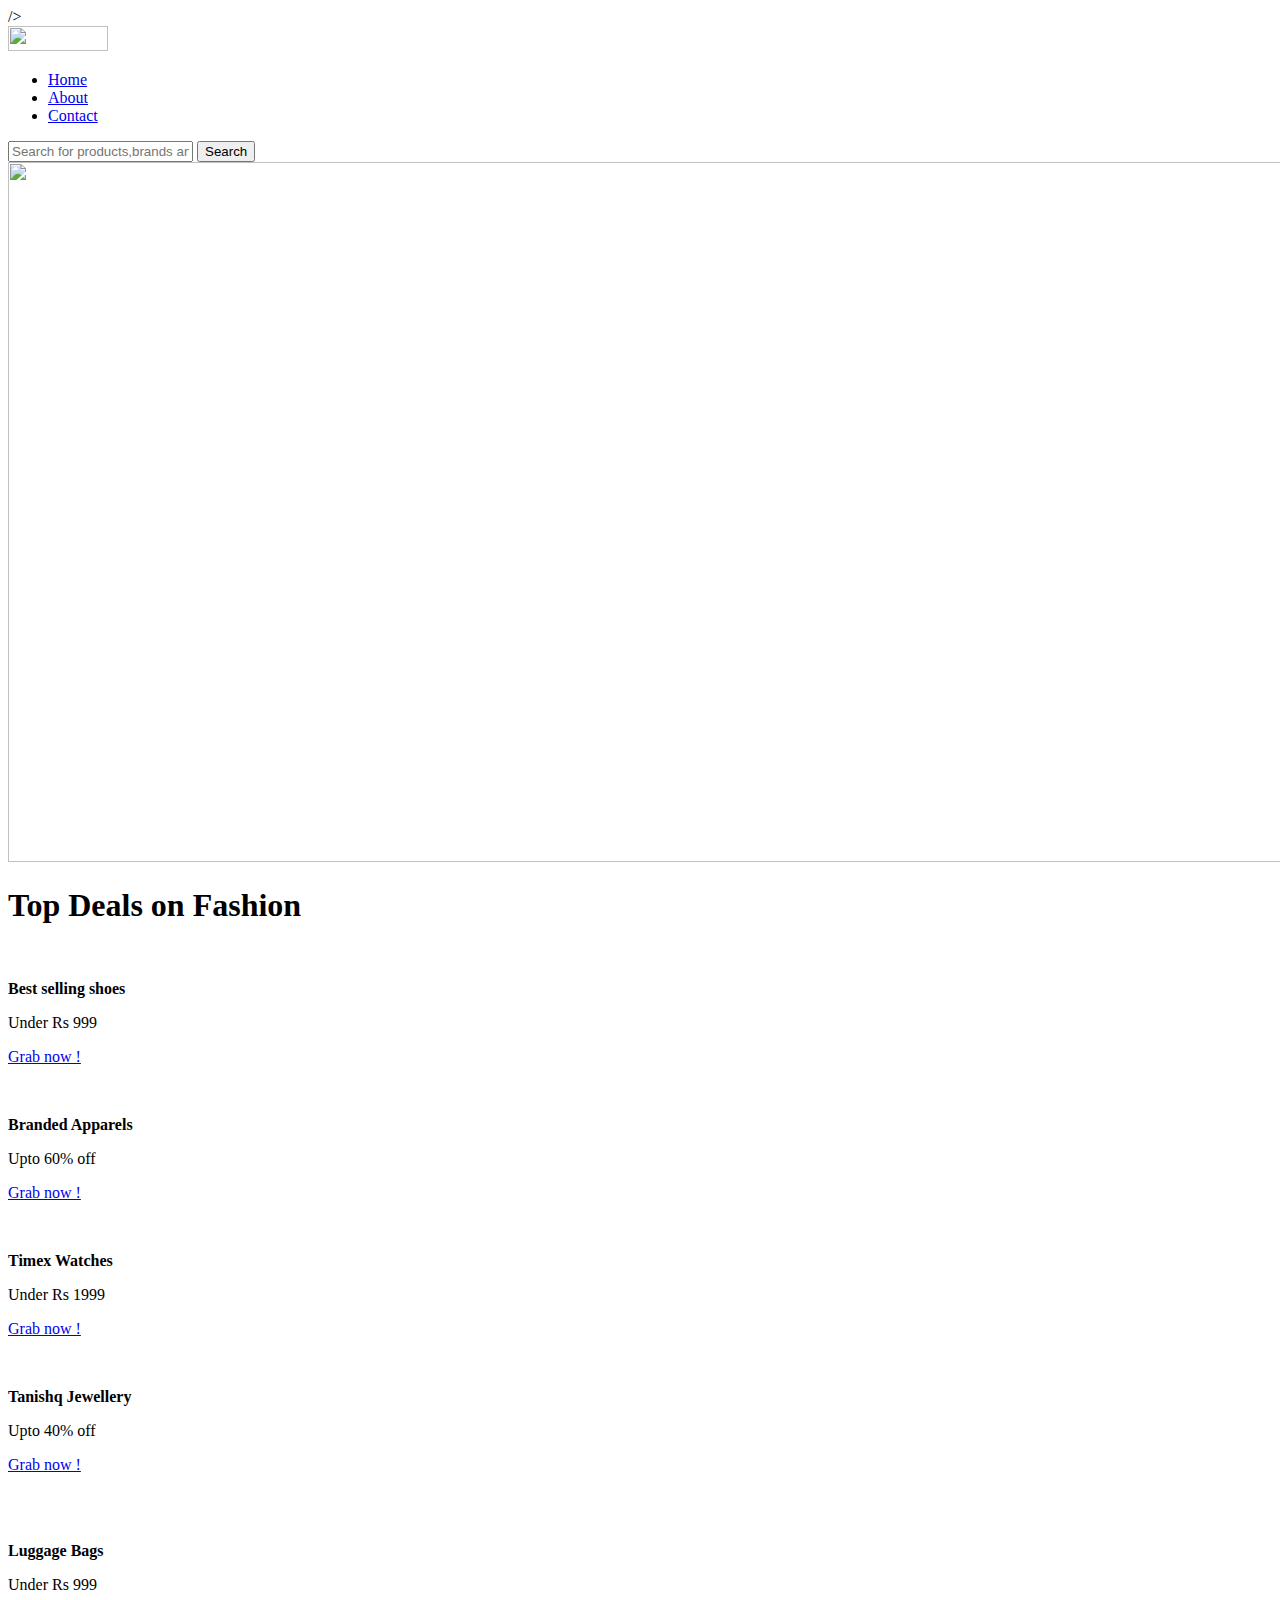
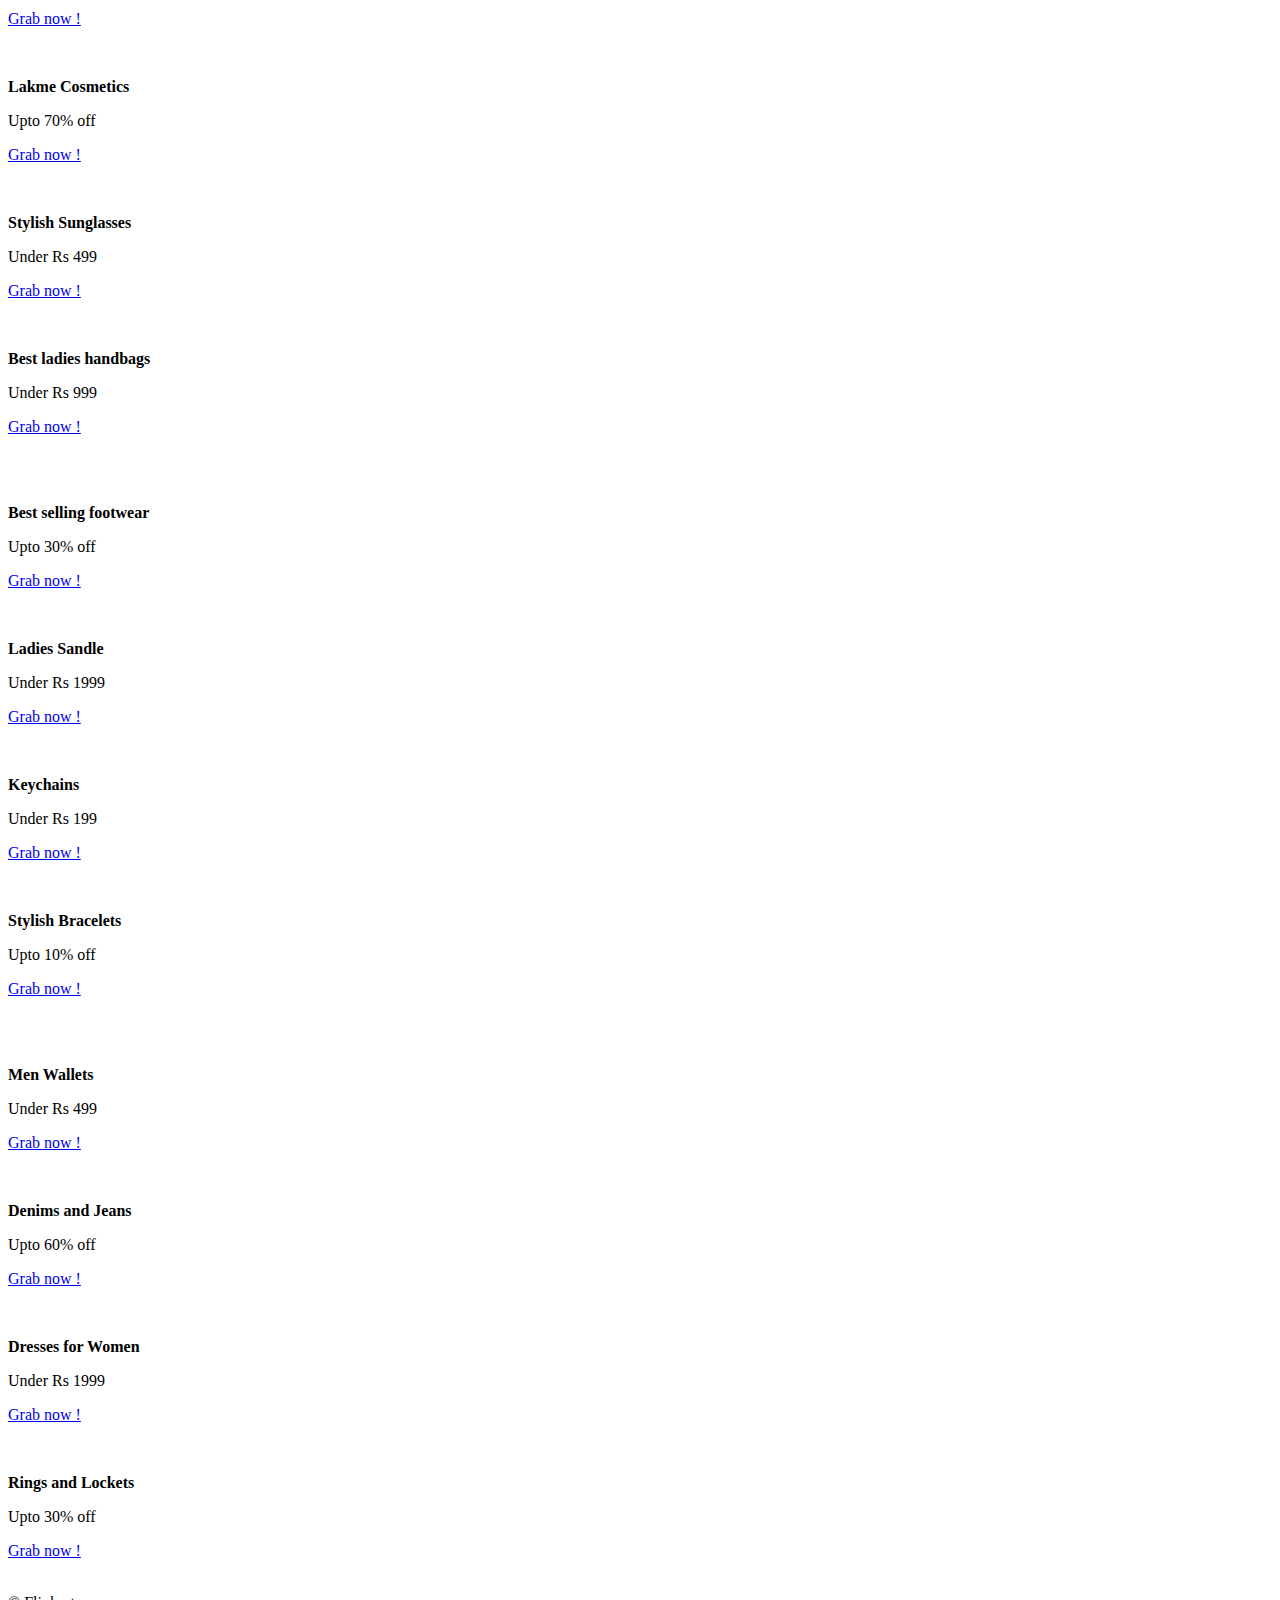
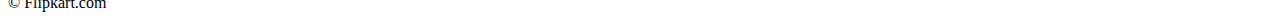
==== commit 744894f8: "minor changes" ====
--- a/Web Development/codeWithHarry/FlipkartClone/index.html
+++ b/Web Development/codeWithHarry/FlipkartClone/index.html
@@ -3,6 +3,7 @@
   <head>
     <meta charset="UTF-8" />
     <meta http-equiv="X-UA-Compatible" content="IE=edge" />
+    <!-- <a href=""></a> -->
     <meta name="viewport" content="width=device-width, initial-scale=1.0" />
     <title>Flipkart</title>
     <link rel="stylesheet" href="css/flipkart.css" />
